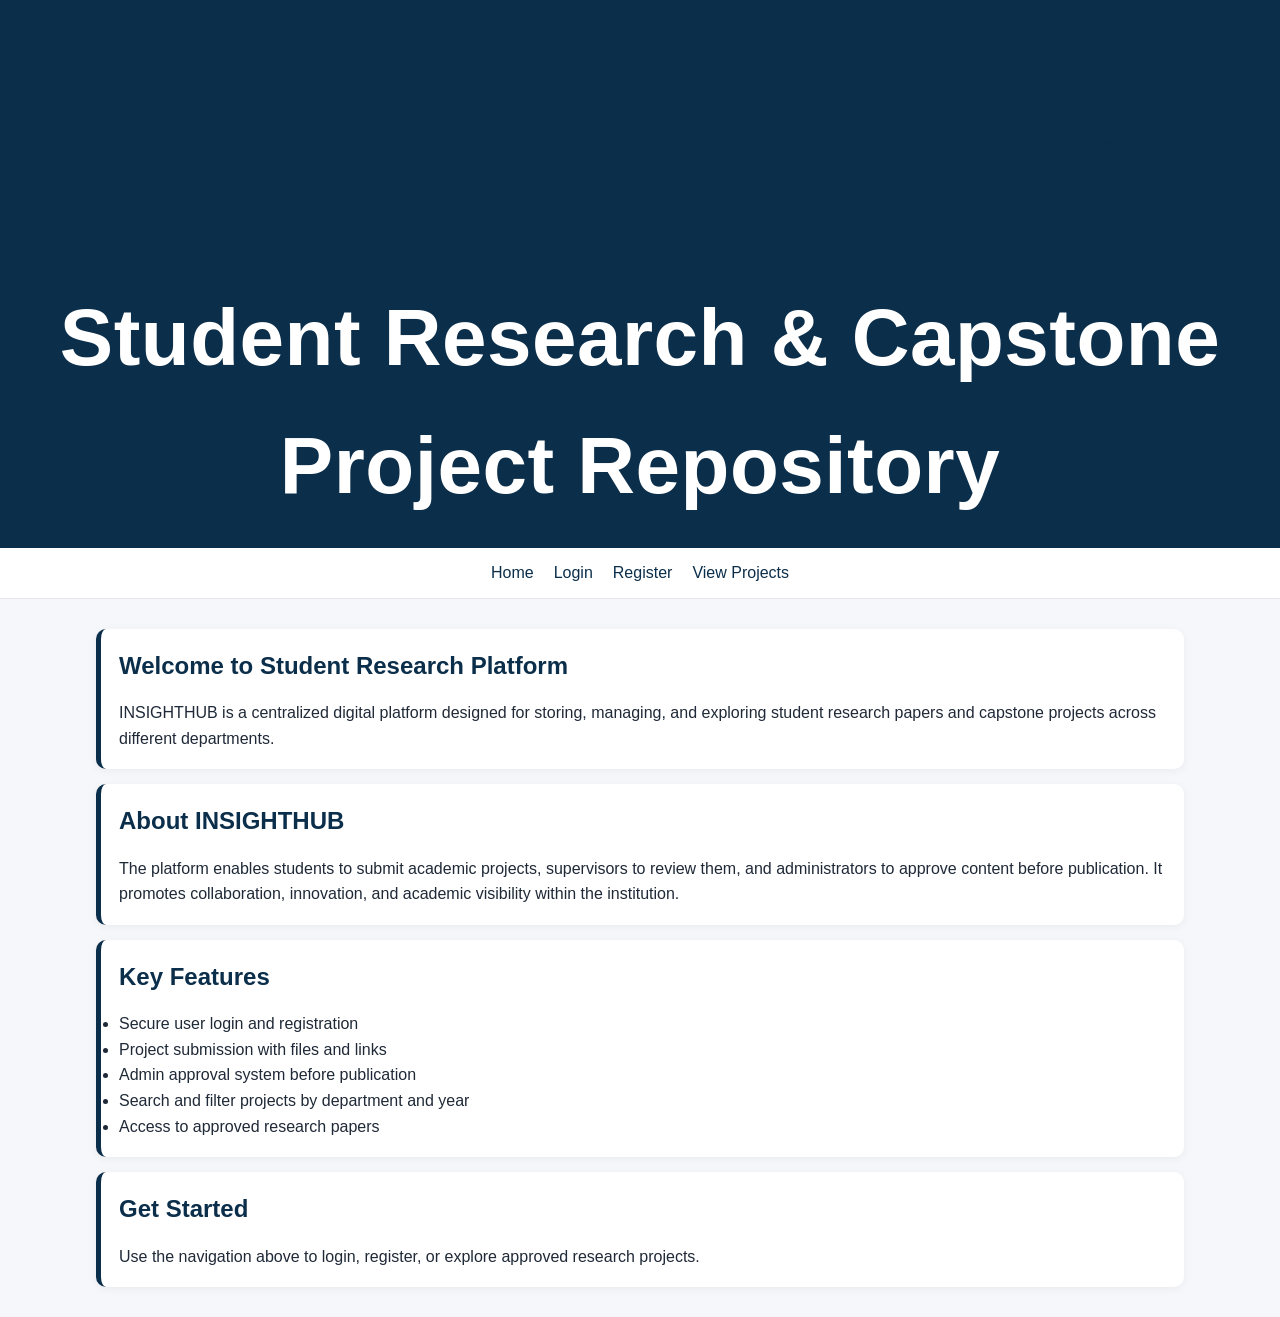
==== frontend/index.html @ 0ddcbd45 "Frederick Twumasi WebTech End of Semester Project" ====
<!DOCTYPE html>
<html lang="en">
<head>
  <meta charset="UTF-8">
  <title>INSIGHTHUB - Student Research Platform</title>
  <link rel="stylesheet" href="style.css">
</head>
<body>

<header>
  <h1>INSIGHTHUB</h1>
  <p>Student Research & Capstone Project Repository</p>
</header>

<!-- NAVIGATION (your links integrated properly) -->
<nav>
  <a href="index.html">Home</a>
  <a href="login.html">Login</a>
  <a href="register.html">Register</a>
  <a href="dashboard.html">View Projects</a>
</nav>

<div class="container">

  <section class="card">
    <h2>Welcome to Student Research Platform</h2>
    <p>
      INSIGHTHUB is a centralized digital platform designed for storing, managing,
      and exploring student research papers and capstone projects across different departments.
    </p>
  </section>

  <section class="card">
    <h2>About INSIGHTHUB</h2>
    <p>
      The platform enables students to submit academic projects, supervisors to review them,
      and administrators to approve content before publication. It promotes collaboration,
      innovation, and academic visibility within the institution.
    </p>
  </section>

  <section class="card">
    <h2>Key Features</h2>
    <ul>
      <li>Secure user login and registration</li>
      <li>Project submission with files and links</li>
      <li>Admin approval system before publication</li>
      <li>Search and filter projects by department and year</li>
      <li>Access to approved research papers</li>
    </ul>
  </section>

  <section class="card">
    <h2>Get Started</h2>
    <p>
      Use the navigation above to login, register, or explore approved research projects.
    </p>
  </section>

</div>

</body>
</html>
---- frontend/style.css ----
/* ===== GLOBAL RESET ===== */
* {
  margin: 0;
  padding: 0;
  box-sizing: border-box;
  font-family: "Segoe UI", Tahoma, Geneva, Verdana, sans-serif;
}

body {
  background: #f5f7fb;
  color: #1f2937;
  line-height: 1.6;
}

/* ===== HEADER (UNIVERSITY STYLE) ===== */
header {
  background: #0b2e4a; /* deep academic blue */
  color: white;
  padding: 18px 0;
  text-align: center;
  font-size: 80px;
  font-weight: 600;
  letter-spacing: 0.5px;
  box-shadow: 0 2px 8px rgba(0,0,0,0.1);
}

/* ===== NAV LINKS ===== */
nav, .nav {
  display: flex;
  justify-content: center;
  gap: 20px;
  background: #ffffff;
  padding: 12px;
  border-bottom: 1px solid #e5e7eb;
}

a {
  text-decoration: none;
  color: #0b2e4a;
  font-weight: 500;
}

a:hover {
  color: #2563eb;
}

/* ===== CONTAINER ===== */
.container {
  width: 85%;
  margin: 30px auto;
}

/* ===== CARD STYLE (PROJECTS) ===== */
.card {
  background: white;
  border-radius: 10px;
  padding: 18px;
  margin: 15px 0;
  box-shadow: 0 2px 10px rgba(0,0,0,0.05);
  border-left: 5px solid #0b2e4a;
  transition: 0.2s ease;
}

.card:hover {
  transform: translateY(-3px);
  box-shadow: 0 4px 18px rgba(0,0,0,0.08);
}

/* ===== HEADINGS ===== */
h1, h2, h3 {
  color: #0b2e4a;
}

/* ===== INPUT FIELDS ===== */
input, textarea {
  width: 100%;
  padding: 10px;
  margin: 8px 0;
  border: 1px solid #d1d5db;
  border-radius: 6px;
  outline: none;
  transition: 0.2s;
}

input:focus, textarea:focus {
  border-color: #2563eb;
  box-shadow: 0 0 5px rgba(37, 99, 235, 0.2);
}

/* ===== BUTTONS ===== */
button {
  background: #0b2e4a;
  color: white;
  padding: 10px 16px;
  border: none;
  border-radius: 6px;
  cursor: pointer;
  font-weight: 500;
  transition: 0.2s;
}

button:hover {
  background: #134e7a;
}

/* ===== LOGIN / REGISTER BOX ===== */
.container h2 {
  margin-bottom: 15px;
}

/* ===== DASHBOARD GRID (optional upgrade) ===== */
.grid {
  display: grid;
  grid-template-columns: repeat(auto-fit, minmax(280px, 1fr));
  gap: 15px;
}
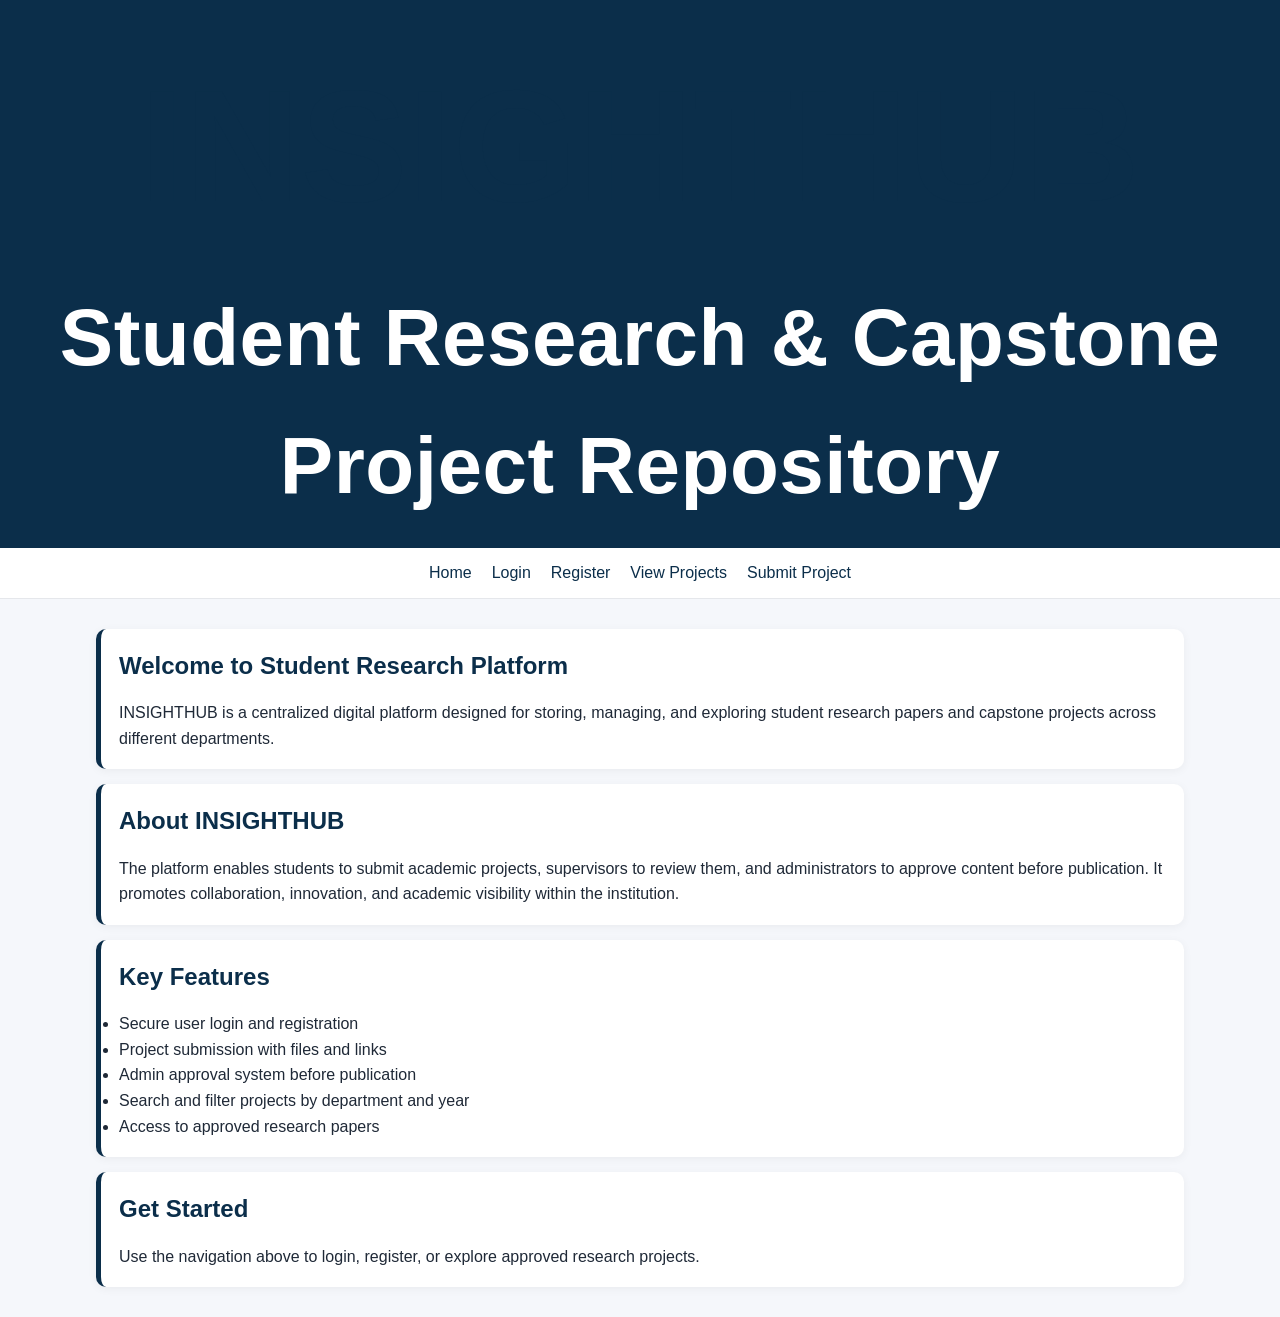
==== commit 2d065ceb: "Corrections#" ====
--- a/frontend/index.html
+++ b/frontend/index.html
@@ -18,6 +18,7 @@
   <a href="login.html">Login</a>
   <a href="register.html">Register</a>
   <a href="dashboard.html">View Projects</a>
+  <a href="submit.html">Submit Project</a>
 </nav>
 
 <div class="container">
